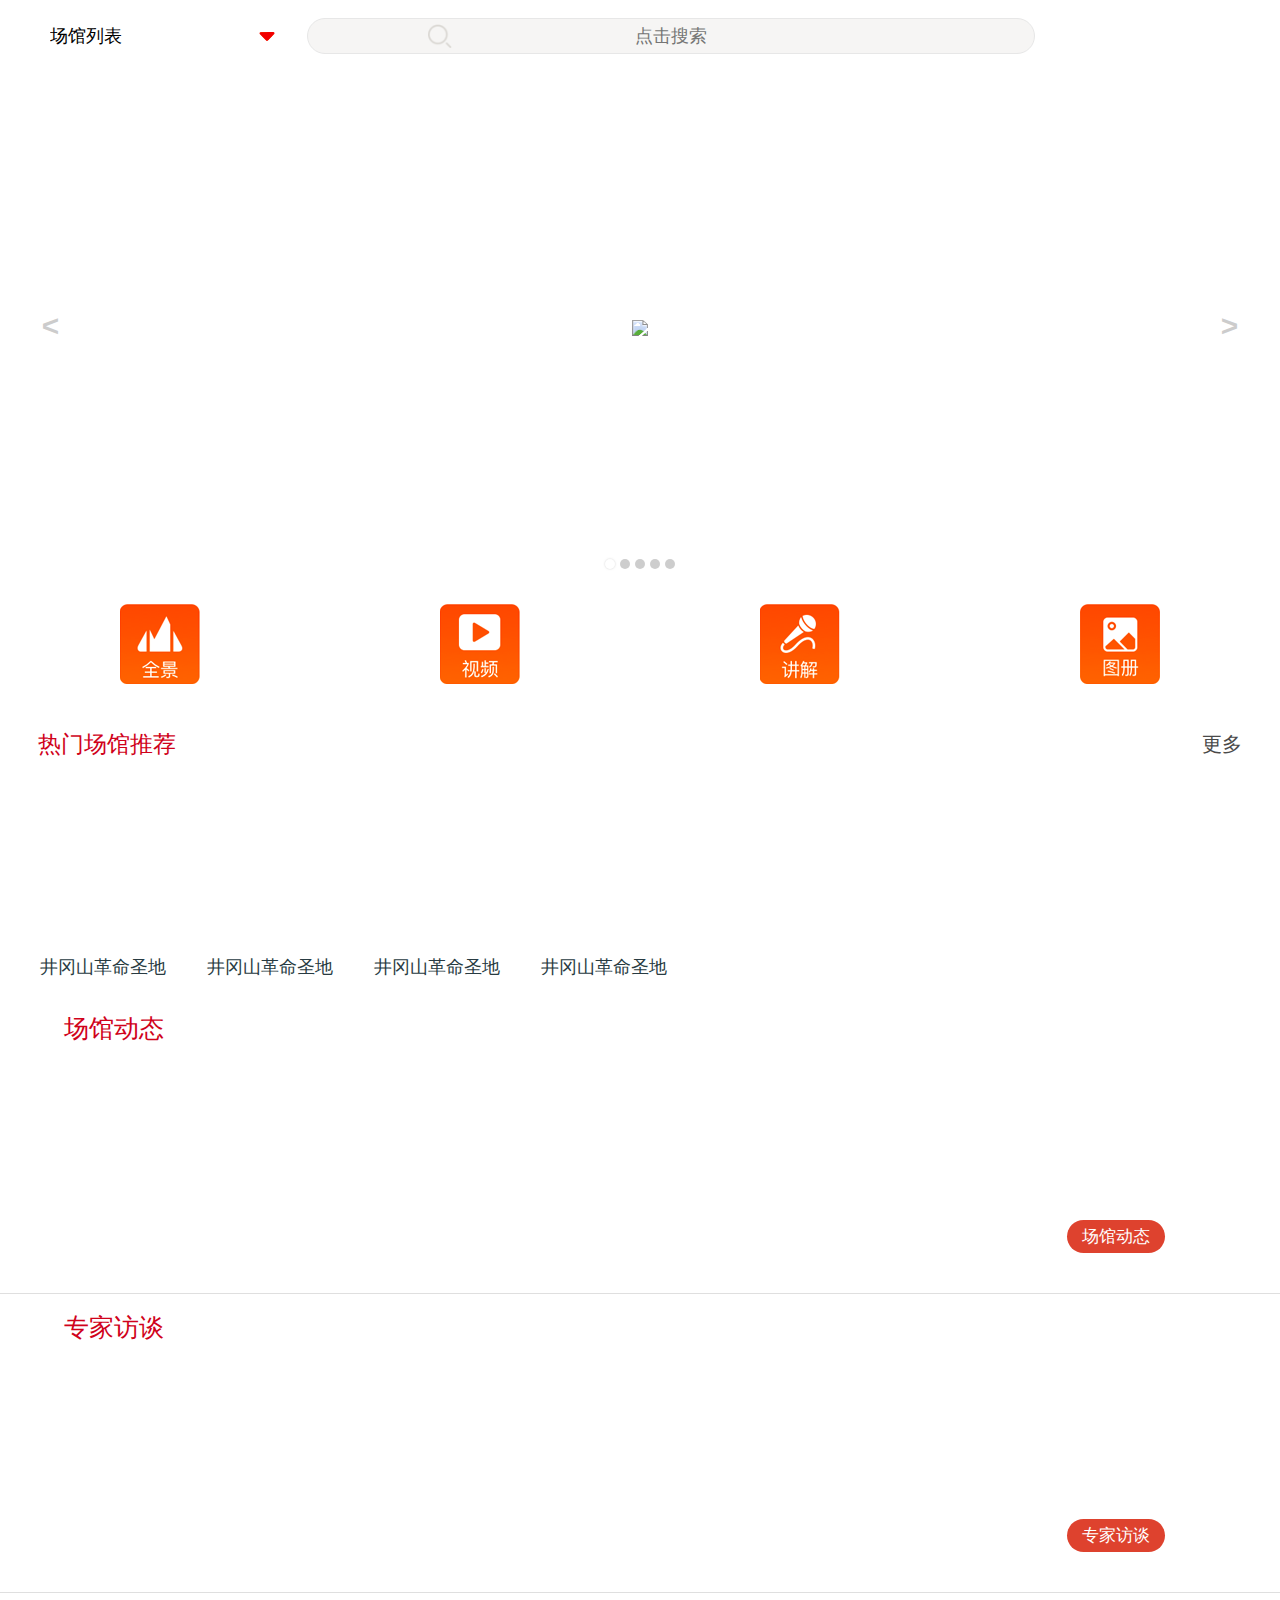
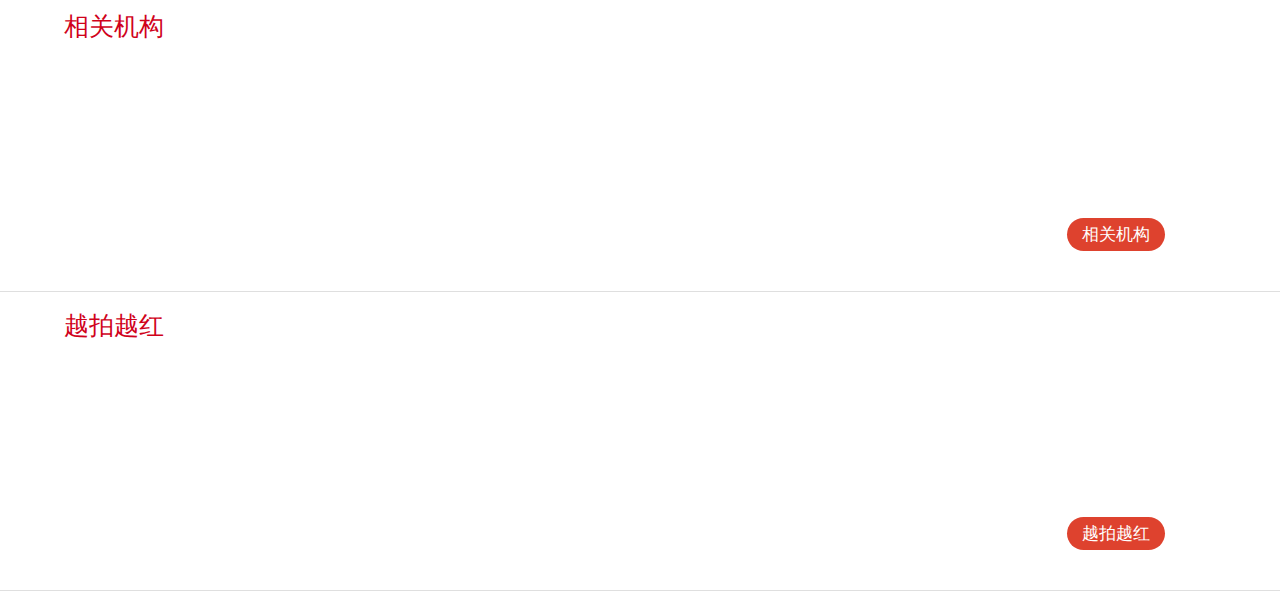
==== view/index.html @ 532a6848 "update" ====
<!doctype html>
<html lang="en">
<head>
	<meta http-equiv="Content-Type" content="text/html; charset=utf-8"/>
	<meta content="IE=Edge,chrome=1" http-equiv="X-UA-Compatible">
	<meta name="viewport" content="user-scalable=no, width=device-width, initial-scale=1.0, maximum-scale=1.0"/>
	<meta content="yes" name="apple-mobile-web-app-capable">
	<meta content="black" name="apple-mobile-web-app-status-bar-style">
	<meta name="format-detection" content="telephone=no"/>
	<link rel="stylesheet" href="../public/swipe/swipeslider.css" />
	<link rel="stylesheet" href="../public/css/common.css" />
	<title>红色汇</title>
	<style>
		.swipslider{margin:0;padding:0;}
	</style>
</head>
<body class="commonBody m6 m2 index">
	<div class="header">
		<select id="vue_sel" class="sle"><option value="">场馆列表</option></select>
		<input id="ser_input" class="sle_input" placeholder="点击搜索" type="text" />
	</div>
	<div class="banner_div"> 
		<figure id="full_feature" class="swipslider">
			<ul class="sw-slides">
			 <li class="sw-slide">
				<img src="http://p61rqs6a4.bkt.clouddn.com/summer_beach.jpg" alt="Summer beach concept">
			  </li>
			  <li class="sw-slide">
				<img src="http://p61rqs6a4.bkt.clouddn.com/lang_yie_ar_kung_fu.jpg" alt="Lang from Yie Ar Kung Fu">
			  </li>       
			  <li class="sw-slide">
				<img src="http://p61rqs6a4.bkt.clouddn.com/tiny_vacation.jpg" alt="Tiny Tina">
			  </li>
			  <li class="sw-slide">
				<img src="http://p61rqs6a4.bkt.clouddn.com/borderlands_tiny_tina.jpg" alt="Tiny Tina from Borderlands 2">
			  </li>
			  <li class="sw-slide">
				<img src="http://p61rqs6a4.bkt.clouddn.com/redhead.jpg" alt="Redhead girl">
			  </li>
			</ul>
		  </figure>
	</div>
	<ul class="for_ul">
		<li><a href="javascript:;" art='5' class="aimg aimg3"></a></li>
		<li><a href="javascript:;" art='4' class="aimg aimg2"></a></li>
		<li><a href="javascript:;" art='3' class="aimg aimg4"></a></li>
		<li><a href="javascript:;" art='1' class="aimg aimg1"></a></li>
	</ul>
	<div class="intr_div">
		<h4 class="intr_t">热门场馆推荐<a href="mobile5.html?p=index" class="inmore">更多</a></h4>
		<div class="intr_over">
		<ul id="intr_list" class="intr_ul">
			<li><i style="background:url('http://p61rqs6a4.bkt.clouddn.com/m3_1.png') no-repeat center center;background-size:cover;"></i><br/><span class="tt">井冈山革命圣地</span></li>
			<li><i style="background:url('http://p61rqs6a4.bkt.clouddn.com/m3_1.png') no-repeat center center;background-size:cover;"></i><br/><span class="tt">井冈山革命圣地</span></li>
			<li><i style="background:url('http://p61rqs6a4.bkt.clouddn.com/m3_1.png') no-repeat center center;background-size:cover;"></i><br/><span class="tt">井冈山革命圣地</span></li>
			<li><i style="background:url('http://p61rqs6a4.bkt.clouddn.com/m3_1.png') no-repeat center center;background-size:cover;"></i><br/><span class="tt">井冈山革命圣地</span></li>
		</ul>
		</div>
	</div>
	<!--  -->
	<div class="m6_head m6_head7">
		<span class="title1">场馆动态</span>
	</div>
	<div class="changguan_list">
		<div class="cg_one">
			<div class="cg_img cg_img7" style="background:url('http://p61rqs6a4.bkt.clouddn.com/m3_1.png') no-repeat center center;background-size:cover;"></div>
			<span class="cgpo_t">场馆动态</span>
		</div>
	</div>
	<!--  -->
	<div class="m6_head m6_head2">
		<span class="title1">专家访谈</span>
	</div>
	<div class="changguan_list">
		<div class="cg_one">
			<div class="cg_img cg_img2" style="background:url('http://p61rqs6a4.bkt.clouddn.com/m3_1.png') no-repeat center center;background-size:cover;"></div>
			<span class="cgpo_t">专家访谈</span>
		</div>
	</div>
	<!--  -->
	<div class="m6_head m6_head8">
		<span class="title1">相关机构</span>
	</div>
	<div class="changguan_list">
		<div class="cg_one">
			<div class="cg_img cg_img8" style="background:url('http://p61rqs6a4.bkt.clouddn.com/m3_1.png') no-repeat center center;background-size:cover;"></div>
			<span class="cgpo_t">相关机构</span>
		</div>
	</div>
	<!--  -->
	<div class="m6_head m6_head1">
		<span class="title1">越拍越红</span>
	</div>
	<div class="changguan_list">
		<div class="cg_one">
			<div class="cg_img cg_img9" style="background:url('http://p61rqs6a4.bkt.clouddn.com/m3_1.png') no-repeat center center;background-size:cover;"></div>
			<span class="cgpo_t">越拍越红</span>
		</div>
	</div>
	<!--  -->
	
	<script type="text/javascript" src="../public/libs/jquery.min.js"></script>
	<script type="text/javascript" src="../public/laydate/laydate.js"></script>
	<script type="text/javascript" src="../public/libs/json.js"></script>
	<script type="text/javascript" src="../public/libs/base.js"></script>
	<script type="text/javascript" src="../public/libs/layer.js"></script>
	<script type="text/javascript" src="../public/libs/utils.js"></script>
	<script type="text/javascript" src="../public/swipe/swipeslider.js"></script>
	<script type="text/javascript" src="../public/js/common2.js"></script>
	
</body>

<script>
$(function(){
	var g = {};
	g.login_token = Utils.offLineStore.get("token",false) || "";
	g.id = Utils.getQueryString("id") || "";
	//if(g.id == ''){g.id = Utils.offLineStore.get("venueaid",false);}
	g.httpTip = new Utils.httpTip({});
	g.totalPage = 1;//存总页数
	g.nowPage = 0;//存当前页 0 是第一页
	g.showPages = 10;//每页显示多少行
	g.p_name = ['','场馆照片','专家访谈','讲解风采','场馆视频','场馆全景','场馆动态','场馆动态列表','相关机构'];
	var usrs = ['','photo/','interview/','guide/','video/','pano/','article_detail/','article/','association/','person/'];

	
	//加载banner图
	$('#full_feature').swipeslider({
		        transitionDuration: 600,
		        autoPlayTimeout: 10000,
		        sliderHeight: '40%'
		      });
/* **************************************** lodding ******************************************** */	
	
	
	loadPage();
	
/* **************************************** setTing ******************************************** */	

	//加载页面
	function loadPage(){
		getVenues();//获取场馆列表
		getHotVenue();//获取热门场馆列表
		//getvenueother(1);//摄影
		getvenueother(2);//访谈
		getvenueother(7);//动态
		getvenueother(8);//机构
		getvenueother(9);//越拍越红
	}

	//搜索框输入
	$('#ser_input').keyup(function(){
		var _val = $(this).val() || '';
		//if(_val == ''){return false;}
		getVenues(_val);
	
	});
	
	
	//获取场馆列表
	function getVenues(ser){
		var ser = ser || '';
		var condi = {};
		condi.search = ser;
		var url = Base.serverUrl + "venue/";
		//g.httpTip.show();
		$.ajax({
			url:url,
			data:condi,
			timeout: 30000, //超时时间设置，单位毫秒
			type:"GET",
			dataType:'json',
			context:this,
			async: false,
			success: function(data){
				if(data){
					var count = data.count || 0;
					if(count > 0){
						var data = data.results || [];
						var html = '<option value="">场馆列表</option>';
						for(var i=0,len=data.length;i<len;i++){
							var d = data[i] || '';
							var id = d.id || '';
							var name = d.name || '';
							var image_url = d.image_url || '../public/img/no.jpg';
							html+='<option value="'+id+'">'+name+'</option>';
						}
						$('#vue_sel').html(html);
					}		
				}
				else{
					var msg = data.message || "获取失败";
					Utils.alert(msg);
				}
				//g.httpTip.hide();
			},
			error:function(data,status){
				//g.httpTip.hide();
				if(status=='timeout'){
		　　　　　  Utils.alert("超时");
		　　　　}
			}
		});
	}
	//选择场馆
	$('#vue_sel').change(function(){
		var _val =  $(this).find("option:selected").val();
		if(_val == ''){return false;}
		gourl(_val);
	});
	
	//跳转到场馆列表页
	window.gourl = function(id){
		var id = id || '';
		if(id == ''){Utils.alert('场馆不存在！');return false;}
		Utils.offLineStore.set("venueaid",id,false);//存储当前场馆
		location.href="mobile2.html?id="+id;
	}
	
	
	//获取热门场馆列表
	function getHotVenue(){
		var condi = {};
		var url = Base.serverUrl + "venue_popular/";
		//g.httpTip.show();
		$.ajax({
			url:url,
			data:condi,
			timeout: 30000, //超时时间设置，单位毫秒
			type:"GET",
			dataType:'json',
			context:this,
			async: false,
			success: function(data){
				if(data){
					var count = data.count || 0;
					if(count > 0){
						var data = data.results || [];
						var html = '';
						for(var i=0,len=data.length;i<len;i++){
							var d = data[i] || '';
							var id = d.id || '';
							var name = d.name || '';
							var image_url = d.image_url || '../public/img/no.jpg';
							html+='<li onclick="gourl(\''+id+'\')"><i style="background:url('+image_url+') no-repeat center center;background-size:cover;"></i><br/><span class="tt">'+name+'</span></li>';
						}
						var _w = count*$('#intr_list li').width()+180;
						$('#intr_list').html(html).css('width',_w);

					}else{
						$('.intr_div').hide();
					}		
				}
				else{
					var msg = data.message || "获取失败";
					Utils.alert(msg);
				}
				//g.httpTip.hide();
			},
			error:function(data,status){
				//g.httpTip.hide();
				if(status=='timeout'){
		　　　　　  Utils.alert("超时");
		　　　　}
			}
		});
	}
	
	
	//获取场馆其他部分列表
	
	
	//获取列表 1场馆照片、2专家访谈、3讲解风采、4场馆全景、9越拍越红
	
	function getvenueother(n){
		var n = n || 1;
		var ur = usrs[n] || '';		
		var condi = {};
		//condi.org_id = g.id;
		var url = Base.serverUrl +ur;
		console.log("url"+n+" :="+url);
		//g.httpTip.show();
		$.ajax({
			url:url,
			data:condi,
			timeout: 30000, //超时时间设置，单位毫秒
			type:"GET",
			dataType:'json',
			context:this,
			async: false,
			success: function(data){
				if(data){
					var count = data.count || 0;
					if(count > 0){
						var data = data.results || [];
						var html = '';
						var img = '../public/img/no.jpg';
						for(var i=0,len=data.length;i<len;i++){
							var d = data[i] || '';
							var id = d.id || '';
							var image_url = d.image_url || '../public/img/no.jpg';
							var image_min_url = d.image_min_url || '../public/img/no.jpg';
							if(i==0){img = image_url}//获取第一张照片
							if(n==1 && i==0){img = image_min_url}//获取第一张照片
						}
						$('.cg_img'+n).css({'background':'url('+img+') no-repeat center center','background-size':'cover'}).on('click',function(){
							Utils.offLineStore.set("venueaid",'index',false);//存储当前场馆
							Utils.offLineStore.set("venuep",n,false);//存储第几个
							location.href="mobile3.html?id="+'index'+'&p='+n;//id传空 说明主页过去的
						});
					}else{
						$('.m6_head'+n).hide();
						$('.cg_img'+n).parents('.changguan_list').hide();
					}		
				}	
				else{
					var msg = data.message || "获取失败";
					//Utils.alert(msg);
				}
				//g.httpTip.hide();
			},
			error:function(data,status){
				//g.httpTip.hide();
				if(status=='timeout'){
		　　　　　  Utils.alert("超时");
		　　　　}
			}
		});
	}
	//首页上面几个图标点击调转
	$('.aimg').on('click',function(){
		var p = $(this).attr('art') || '';
		if(p == ''){return false;}
		Utils.offLineStore.set("venueaid",'index',false);//存储当前场馆
		Utils.offLineStore.set("venuep",p,false);//存储第几个
		location.href="mobile3.html?id="+'index'+'&p='+p;//id传空 说明主页过去的
		
	});
	


});

</script>
</html>
---- public/swipe/swipeslider.css ----
.swipslider {
  position: relative;
  overflow: hidden;
  display: block;
  padding-top: 60%;
  -webkit-user-select: none;
     -moz-user-select: none;
      -ms-user-select: none;
          user-select: none; }
  .swipslider .sw-slides {
    display: block;
    padding: 0;
    list-style: none;
    width: 100%;
    height: 100%;
    white-space: nowrap;
    font-size: 0;
    -webkit-transform: translateX(0);
            transform: translateX(0);
    position: absolute;
    bottom: 0; }
  .swipslider .sw-slide {
    width: 100%;
    height: 100%;
    margin: auto;
    display: inline-block;
    position: relative; }
    .swipslider .sw-slide > img {
      position: absolute;
      top: 50%;
      left: 50%;
      -webkit-transform: translate(-50%, -50%);
              transform: translate(-50%, -50%);
      max-height: 100%;
      max-width: 100%;
      margin-left: auto;
      margin-right: auto;
      -webkit-user-select: none;
         -moz-user-select: none;
          -ms-user-select: none;
              user-select: none; }
    .swipslider .sw-slide .sw-content {
      width: 100%;
      height: 100%;
      margin-left: 0;
      margin-right: 0;
      font-size: 14px; }

.sw-next-prev {
  font-family: "Courier New", Courier, monospace;
  height: 50px;
  width: 50px;
  text-align: center;
  vertical-align: middle;
  position: absolute;
  line-height: 50px;
  font-size: 30px;
  font-weight: bolder;
  color: rgba(160, 160, 160, 0.53);
  top: 50%;
  -webkit-transform: translateY(-50%);
          transform: translateY(-50%);
  background-color: rgba(255, 255, 255, 0);
  border-radius: 50%;
  text-decoration: none;
  transition: all .2s ease-out;
  cursor: pointer;
  -webkit-user-select: none;
     -moz-user-select: none;
      -ms-user-select: none;
          user-select: none; }
  .sw-next-prev:hover {
    background-color: rgba(255, 255, 255, 0.74); }
  .sw-next-prev:active {
    background-color: rgba(255, 255, 255, 0.5); }

.sw-prev {
  left: 2%; }
  .sw-prev::after {
    content: '<'; }

.sw-next {
  right: 2%; }
  .sw-next::after {
    content: '>'; }

.sw-bullet {
  position: absolute;
  bottom: 2%;
  list-style: none;
  display: block;
  width: 100%;
  text-align: center;
  padding: 0;
  margin: 0; }
  .sw-bullet li {
    width: 10px;
    height: 10px;
    background-color: rgba(160, 160, 160, 0.53);
    border-radius: 50%;
    display: inline-block;
    cursor: pointer;
    transition: all .2s ease-out; }
    .sw-bullet li:hover {
      background-color: rgba(255, 255, 255, 0.74); }
    .sw-bullet li.active {
      background-color: rgba(255, 255, 255, 0.5);
      box-shadow: 0 0 2px rgba(160, 160, 160, 0.53); }
    .sw-bullet li:not(:last-child) {
      margin-right: 5px; }
---- public/css/common.css ----
/**
 * Created by lixianqi on 2017/5/3.
 */

/* ���� */
body, div, dl, dt, dd, ul, ol, li, h1, h2, h3, h4, h5, h6, pre, code, form, fieldset, legend, p, blockquote, th, td, img {
    border: 0 none;
    margin: 0;
    outline: medium none;
    padding: 0;
}
.clearfix::after, .central::after, .widget ul::after, .paging::after, .pagenav::after, .base-tit::after {
    clear: both;
    content: ".";
    display: block;
    height: 0;
    visibility: hidden;
}
ul,li,h4,h3,h5,h6,dd,dl,dt,i,a,i{border: 0 none;
    margin: 0;
    outline: medium none;
	font-style:normal;
	list-style: outside none none;
    padding: 0;
	font-weight:500;
}
a,a:hover,a:active{cursor:pointer;text-decoration:none;outline:none;}
button{cursor:pointer;}
a:hover {
    text-decoration: none;
	
}
select,input,input:focus,input:active{outline:none;}
html,body{height:100%;margin:0;padding:0;font-size:17px;font-family:MicrosoftYaHei;}

body{position:relative;}

.commonBody{}
.commonBody .showmore_div{padding:15px 0;text-align:center;}
.commonBody .showmore_div .showm_a{color:#4A4A4A;font-size:22px;}


/* mobile6 */
.m6{}
.m6 .m6_head{padding:30px 0 30px 5%;position:relative;}
.m6 .m6_head .title1{color:#D0021B;font-size:25px;}
.m6 .m6_head .title2{color:#4A4A4A;padding-left:10px;font-size:13px;}
.m6 .m6_head .bacc{display:inline-block;width:30px;height:20px;position:absolute;right:5%;top:36px;background:url('../img/m6_1.png') no-repeat center center;background-size:contain;}
.m6 .changguan_list{}
.m6 .cg_one{margin-bottom:30px;position:relative;}
.m6 .cg_one .cg_img{height:200px;}
.m6 .cg_one .cg_text{text-align:center;margin:10px 0 0;color:#000000;}

/* mobile5 */
.m5{}
.m5 .m5_head{position:relative;height:80px;border-bottom:1px solid #fbfbfa;}
.m5 .m5_head .m5h_tt{position:absolute;left:3%;top:15px;font-size:15px;color:#9a9691;display:inline-block;}
.m5 .m5_head .m5h_p{position:absolute;left:3%;top:45px;font-size:17px;color:#000000;display:inline-block;}
.m5 .m5_head .refresh_a{position:absolute;right:3%;top:44px;font-size:17px;color:#55c8ff;display:inline-block;}
.m5 .m5_podiv{border-top:1px solid #f4f3f1;overflow:hidden;}

.m5 .m5_podiv .m5p_left_list{background-color:#f3f5f8;display:inline-block;float:left;width:30%;}
.m5 .m5_podiv .m5p_left_list .m5pli{padding:11px 0;}
.m5 .m5_podiv .m5p_left_list .m5pli a{color:#7d7a75;border-left:7px solid #f3f5f8;padding-left:21px;height:41px;line-height:41px;display:inline-block;}
.m5 .m5_podiv .m5p_left_list .m5pli.active{background-color:#ffffff;}
.m5 .m5_podiv .m5p_left_list .m5pli.active a{color:#000000;border-left:7px solid #f63211;}

.m5 .m5_podiv .m5p_right_list{display:inline-block;float:left;width:69%;}
.m5 .m5_podiv .m5p_right_list .m5pli{padding:11px 0;}
.m5 .m5_podiv .m5p_right_list .m5pli a{color:#7d7a75;border-left:7px solid #ffffff;padding-left:21px;height:41px;line-height:41px;display:inline-block;}

/* mobile4 */
.m4{}
.m4 .cg_one{margin-bottom:20px;}


/* mobile3 */
.m3{}
.m3 .cg_one{margin-bottom:20px;}
.m3 .m6_head .sle_input{width:50%;margin-left:2%;font-size:18px;text-align:center;height:32px;line-height:32px;border-radius:32px;border:1px solid #E7E7E7;background:url('../img/index_img1.png') no-repeat 17% center;background-size:auto 70%;background-color:#f6f5f4;}


/* mobile2 */
.m2{}
.m2 .m2_head{height:322px;position:relative;}
.m2 .m2_head .title1{position:absolute;left:3%;bottom:40px;color:#ffffff;font-size:25px;font-family:PingFangSC-Regular;}
.m2 .m2_jie{position:relative;background-color:#ffffff;padding-top:21px;margin-top:-30px;margin-bottom:30px;border-top-left-radius:32px;border-top-right-radius:32px;}
.m2 .m2_jie .m2j_t{margin-bottom:21px;text-align:center;color:#4A4A4A;font-size:22px;}
.m2 .m2_jie .m2j_t i{display:inline-block;vertical-align:middle;width:32px;height:32px;margin-right:12px;background:url('../img/m2_2.png') no-repeat center center;background-size:contain;}
.m2 .m2_jie .m2j_text{transition:all .25s ease-in-out;height:131px;overflow:hidden;margin:0 3%;font-size:18px;line-height:26px;color:#9B9B9B;}
.m2 .m2_jie .m2j_text.down{height:auto;}
.up_show_div{text-align:center;display:none;}
.up_show_div .ups_a{display:inline-block;width:21px;height:12px;background:url('../img/m2_3.png') no-repeat center center;background-size:contain;}
.up_show_div.active .ups_a{display:inline-block;width:21px;height:12px;background:url('../img/m2_30.png') no-repeat center center;background-size:contain;}

.cgpo_t{position:absolute;color:#ffffff;background-color:#DE422E;right:9%;bottom:22px;padding:5px 15px;border-radius:30px;}
.m2 .changguan_list{margin:0px 0 17px;padding-bottom:18px;border-bottom:1px solid #dfdfdf;}
.m2 .cg_one .cg_img{margin:0 3%;border-radius:12px;}
.m2 .checkall{text-align:center;height:60px;line-height:60px;color:#ffffff;background-color:#b71900;font-size:18px;}
.m2 .checkall i{margin-right:5%;vertical-align:middle;display:inline-block;width:33px;height:33px;background:url('../img/m2_4.png') no-repeat center center;background-size:contain;}

/* mobile1 */
.m1{height:100%;background:#000000;}
.m1 .m1_bg_div{position:relative;height:100%;}
.m1 .m1t_bg{background-color:#000000;opacity:0.3;position:absolute;top:12%;left:0;right:0;width:100%;height:128px;}
.m1 .m1_t{position:absolute;top:12%;left:0;right:0;width:100%;height:128px;}
.m1 .m1_t i{float:left;margin:20px 3% 0 5%;display:inline-block;width:10%;max-width:50px;height:87px;vertical-align:middle;}
.m1 .m1_t .m1t_t{float:left;display:inline-block;width:75%;margin-top:20px;font-size:30px;line-height:45px;color:#ffffff;font-family:PingFangSC-Regular;}
.m1 .online_a1{color:#ffffff;background-color:#f60000;font-size:28px;text-align:center;height:58px;line-height:58px;display:inline-block;width:60%;max-width:320px;bottom:15%;border-radius:16px;left:0;right:0;margin:0 auto;position:absolute;}
.m1 .online_a2{color:#ffffff;font-size:17px;text-align:center;height:60px;line-height:60px;display:inline-block;bottom:6%;left:0;right:0;margin:0 auto;position:absolute;}

/* index */
.index{background:#ffffff;}
.index.m6 .cg_one{margin-bottom:0;}
.index.m6 .m6_head{padding-top:0;}
.index .header{padding:16px 3%;}
.index .header .sle{padding-left:1%;font-size:18px;height:40px;width:20%;min-width:100px;line-height:40px;border:none;appearance:none;
-moz-appearance:none;
-webkit-appearance:none;
background:url('../img/m2_3.png') no-repeat 98% center;background-size:auto 22%;}
.index .header .sle_input{width:60%;margin-left:2%;font-size:18px;text-align:center;height:32px;line-height:32px;border-radius:32px;border:1px solid #E7E7E7;background:url('../img/index_img1.png') no-repeat 17% center;background-size:auto 70%;background-color:#f6f5f4;}
.index .banner_div{}
.index .for_ul{overflow:hidden;margin:20px auto 40px;}
.index .for_ul li{float:left;display:inline-block;width:25%;text-align:center;}
.index .for_ul li .aimg{display:inline-block;width:60%;min-width:60px;height:80px;}
.index .for_ul li .aimg.aimg1{background:url('../img/id_img1.png') no-repeat center center;background-size:contain;}
.index .for_ul li .aimg.aimg2{background:url('../img/id_img2.png') no-repeat center center;background-size:contain;}
.index .for_ul li .aimg.aimg3{background:url('../img/id_img3.png') no-repeat center center;background-size:contain;}
.index .for_ul li .aimg.aimg4{background:url('../img/id_img4.png') no-repeat center center;background-size:contain;}
.index .intr_div{margin-bottom:20px;}
.index .intr_over{white-space:nowrap;height:232px;overflow:hidden;overflow-x:auto;}
.index .intr_t{color:#D0021B;font-size:23px;padding-left:3%;position:relative;}
.index .intr_t .inmore{color:#4A4A4A;font-size:20px;position:absolute;right:3%;top:2px;}
.index .intr_ul{height:210px;margin:20px auto 20px;padding:0 1.5%;}
.index .intr_ul li{float:left;height:210px;display:inline-block;width:35%;max-width:130px;margin:0 1.5%;}
.index .intr_ul li i{display:inline-block;width:100%;height:170px;border-radius:12px;}
.index .intr_ul li .tt{color:#283B42;text-overflow:ellipsis;font-size:18px;display:inline-block;width:100%;overflow:hidden;text-align:center;}
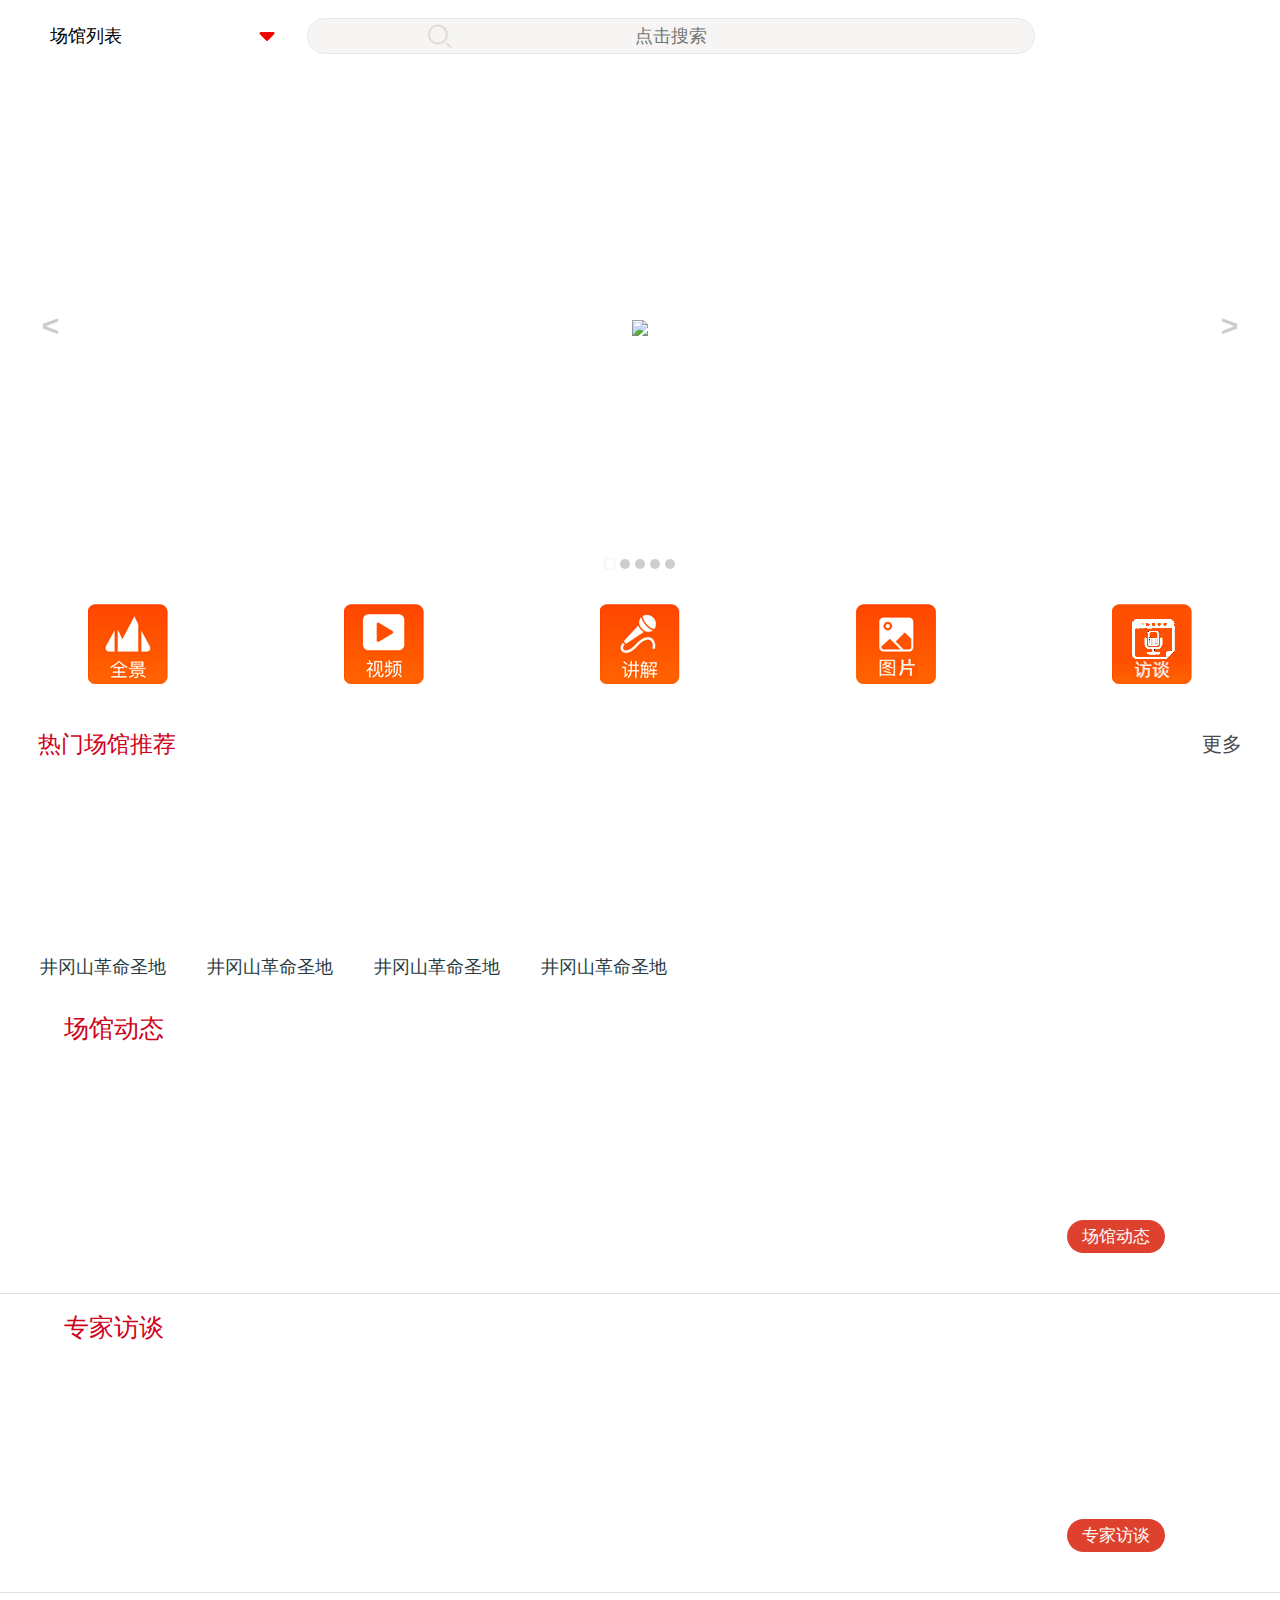
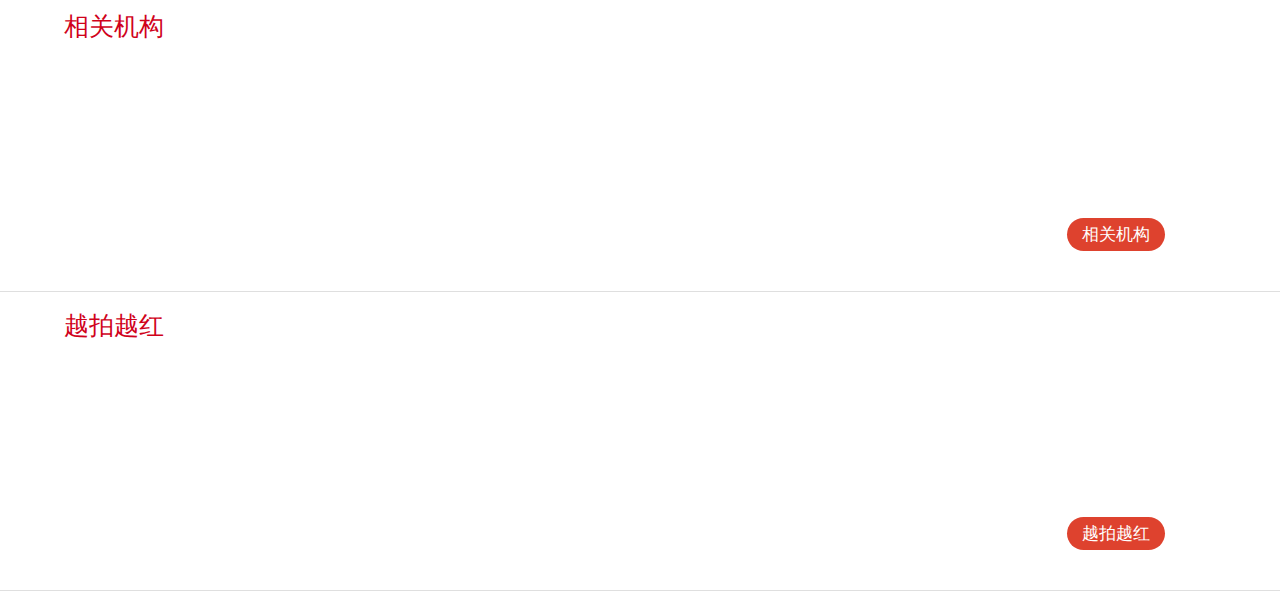
==== commit 6b3fe005: "update some error" ====
--- a/view/index.html
+++ b/view/index.html
@@ -45,6 +45,7 @@
 		<li><a href="javascript:;" art='4' class="aimg aimg2"></a></li>
 		<li><a href="javascript:;" art='3' class="aimg aimg4"></a></li>
 		<li><a href="javascript:;" art='1' class="aimg aimg1"></a></li>
+		<li><a href="javascript:;" art='2' class="aimg aimg5"></a></li>
 	</ul>
 	<div class="intr_div">
 		<h4 class="intr_t">热门场馆推荐<a href="mobile5.html?p=index" class="inmore">更多</a></h4>
--- a/public/css/common.css
+++ b/public/css/common.css
@@ -121,12 +121,13 @@
 .index .header .sle_input{width:60%;margin-left:2%;font-size:18px;text-align:center;height:32px;line-height:32px;border-radius:32px;border:1px solid #E7E7E7;background:url('../img/index_img1.png') no-repeat 17% center;background-size:auto 70%;background-color:#f6f5f4;}
 .index .banner_div{}
 .index .for_ul{overflow:hidden;margin:20px auto 40px;}
-.index .for_ul li{float:left;display:inline-block;width:25%;text-align:center;}
+.index .for_ul li{float:left;display:inline-block;width:20%;text-align:center;}
 .index .for_ul li .aimg{display:inline-block;width:60%;min-width:60px;height:80px;}
 .index .for_ul li .aimg.aimg1{background:url('../img/id_img1.png') no-repeat center center;background-size:contain;}
 .index .for_ul li .aimg.aimg2{background:url('../img/id_img2.png') no-repeat center center;background-size:contain;}
 .index .for_ul li .aimg.aimg3{background:url('../img/id_img3.png') no-repeat center center;background-size:contain;}
 .index .for_ul li .aimg.aimg4{background:url('../img/id_img4.png') no-repeat center center;background-size:contain;}
+.index .for_ul li .aimg.aimg5{background:url('../img/id_img5.png') no-repeat center center;background-size:contain;}
 .index .intr_div{margin-bottom:20px;}
 .index .intr_over{white-space:nowrap;height:232px;overflow:hidden;overflow-x:auto;}
 .index .intr_t{color:#D0021B;font-size:23px;padding-left:3%;position:relative;}
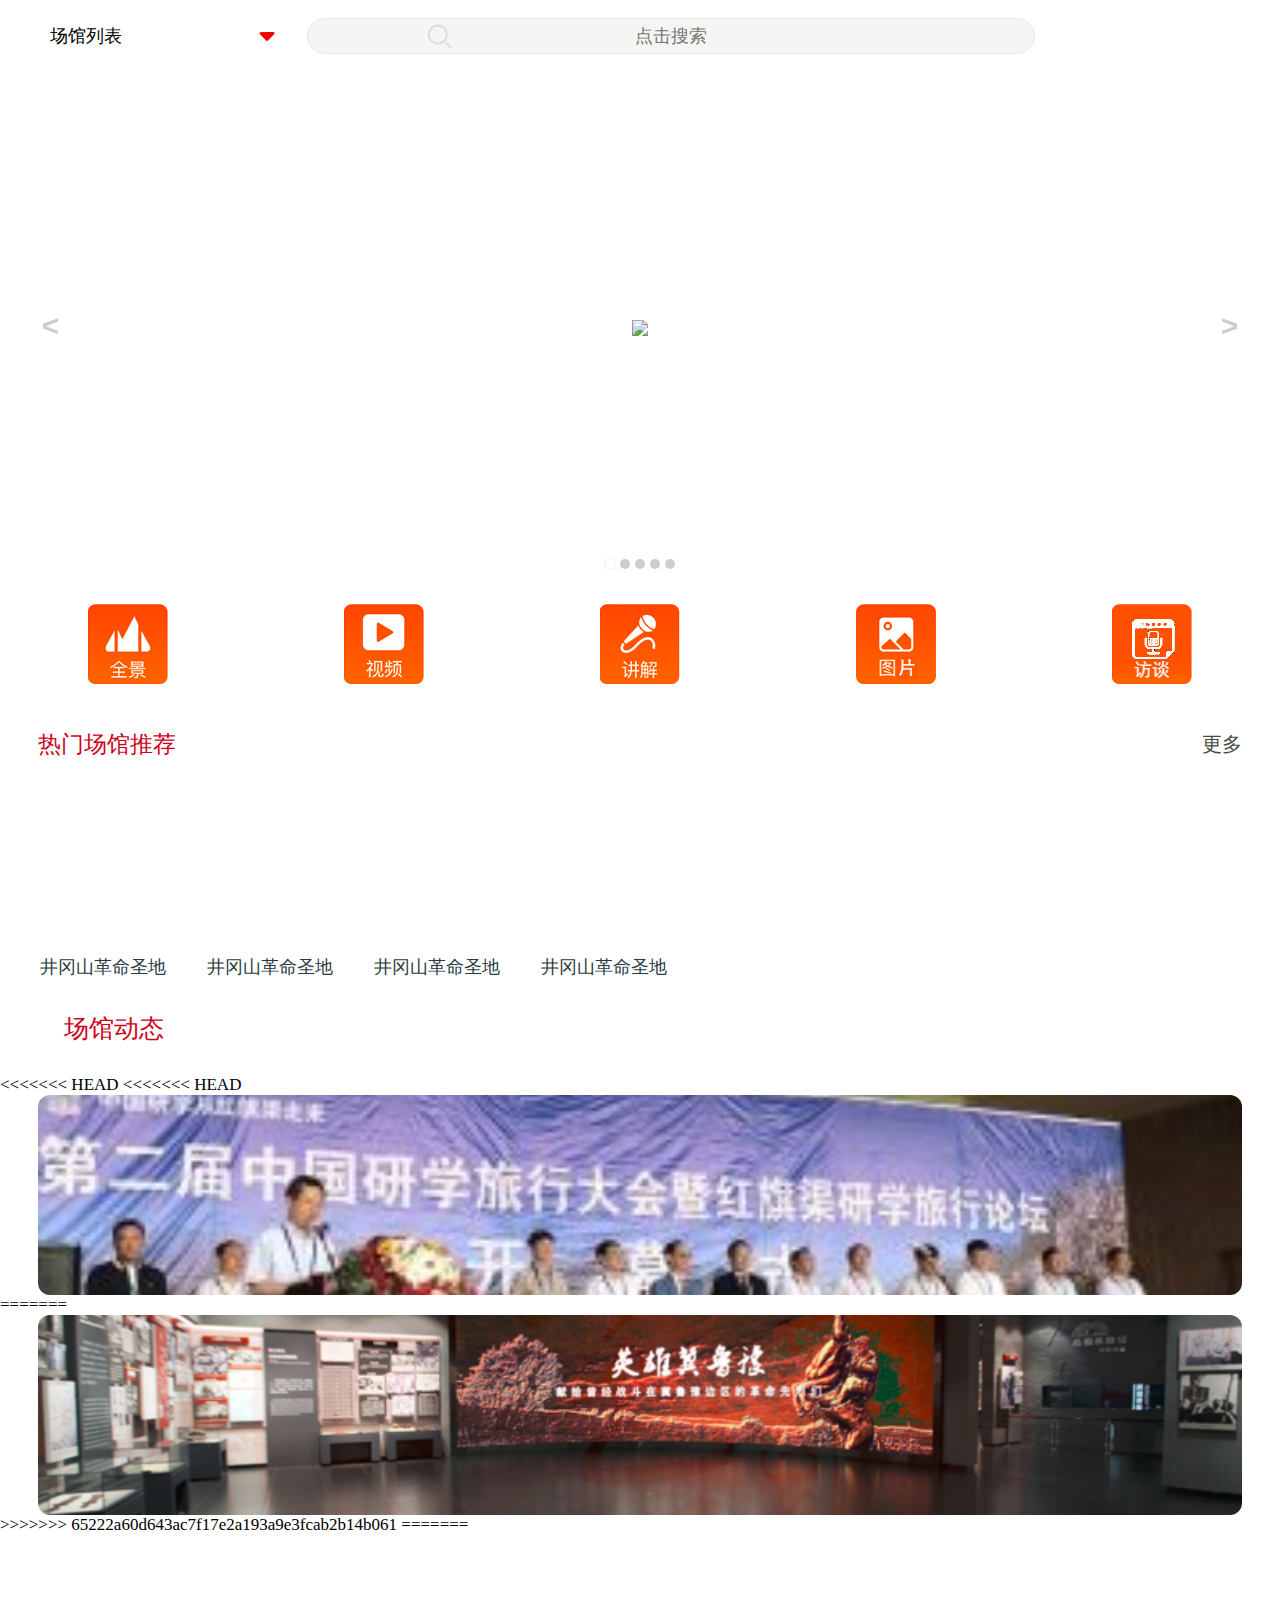
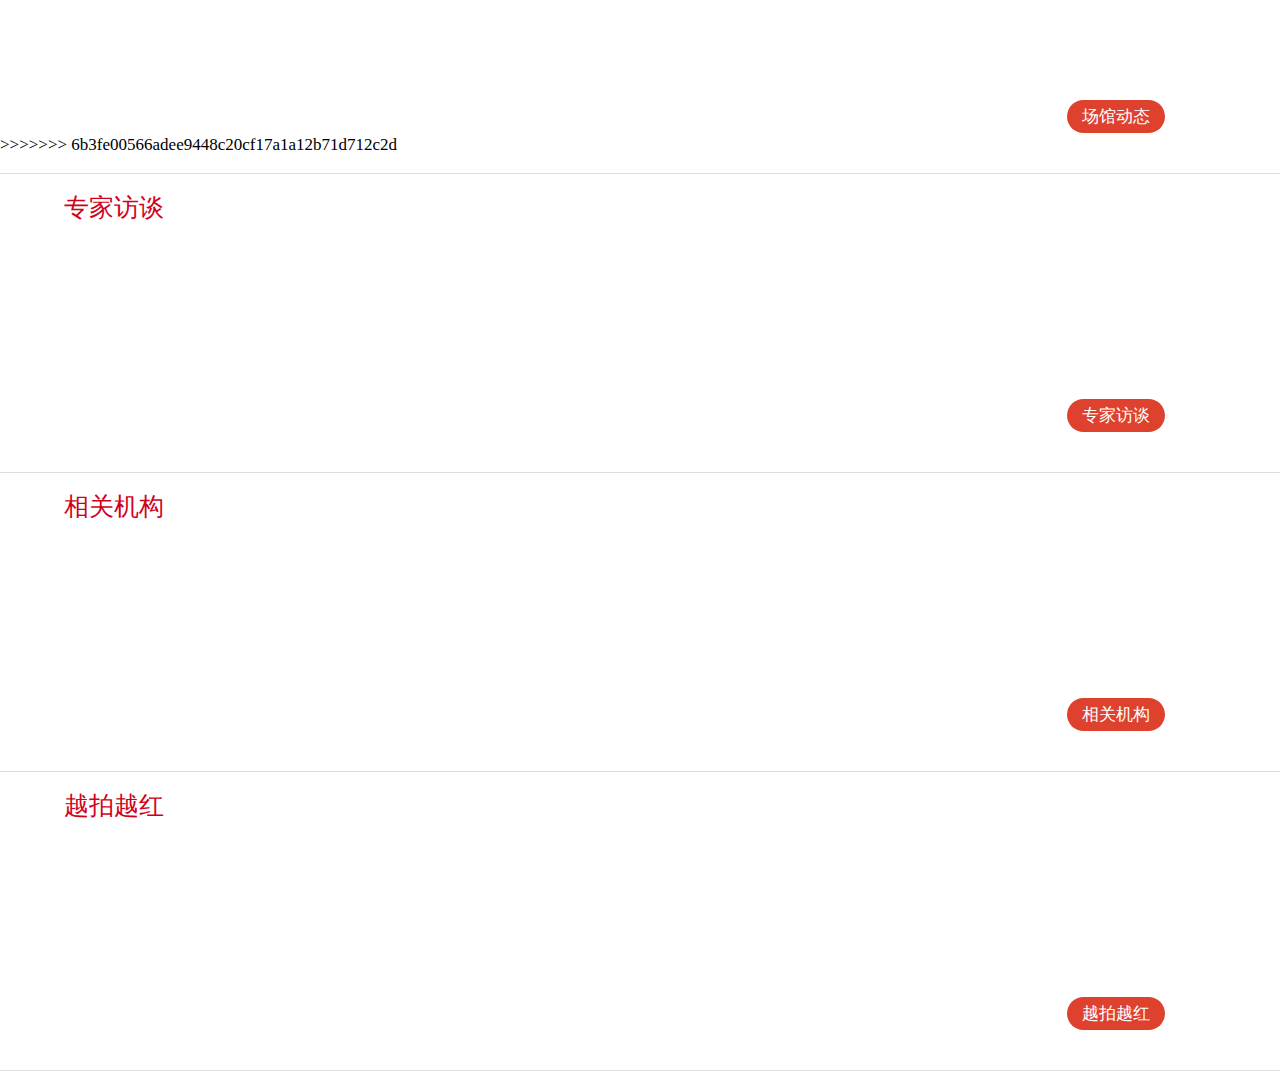
==== commit 228e1ae7: "config" ====
--- a/view/index.html
+++ b/view/index.html
@@ -64,7 +64,15 @@
 	</div>
 	<div class="changguan_list">
 		<div class="cg_one">
+<<<<<<< HEAD
+<<<<<<< HEAD
+			<div class="cg_img cg_img5" style="background:url('../png/article.jpg') no-repeat center center;background-size:cover;"></div>
+=======
+			<div class="cg_img cg_img7" style="background:url('../public/img/m3_1.png') no-repeat center center;background-size:cover;"></div>
+>>>>>>> 65222a60d643ac7f17e2a193a9e3fcab2b14b061
+=======
 			<div class="cg_img cg_img7" style="background:url('http://p61rqs6a4.bkt.clouddn.com/m3_1.png') no-repeat center center;background-size:cover;"></div>
+>>>>>>> 6b3fe00566adee9448c20cf17a1a12b71d712c2d
 			<span class="cgpo_t">场馆动态</span>
 		</div>
 	</div>
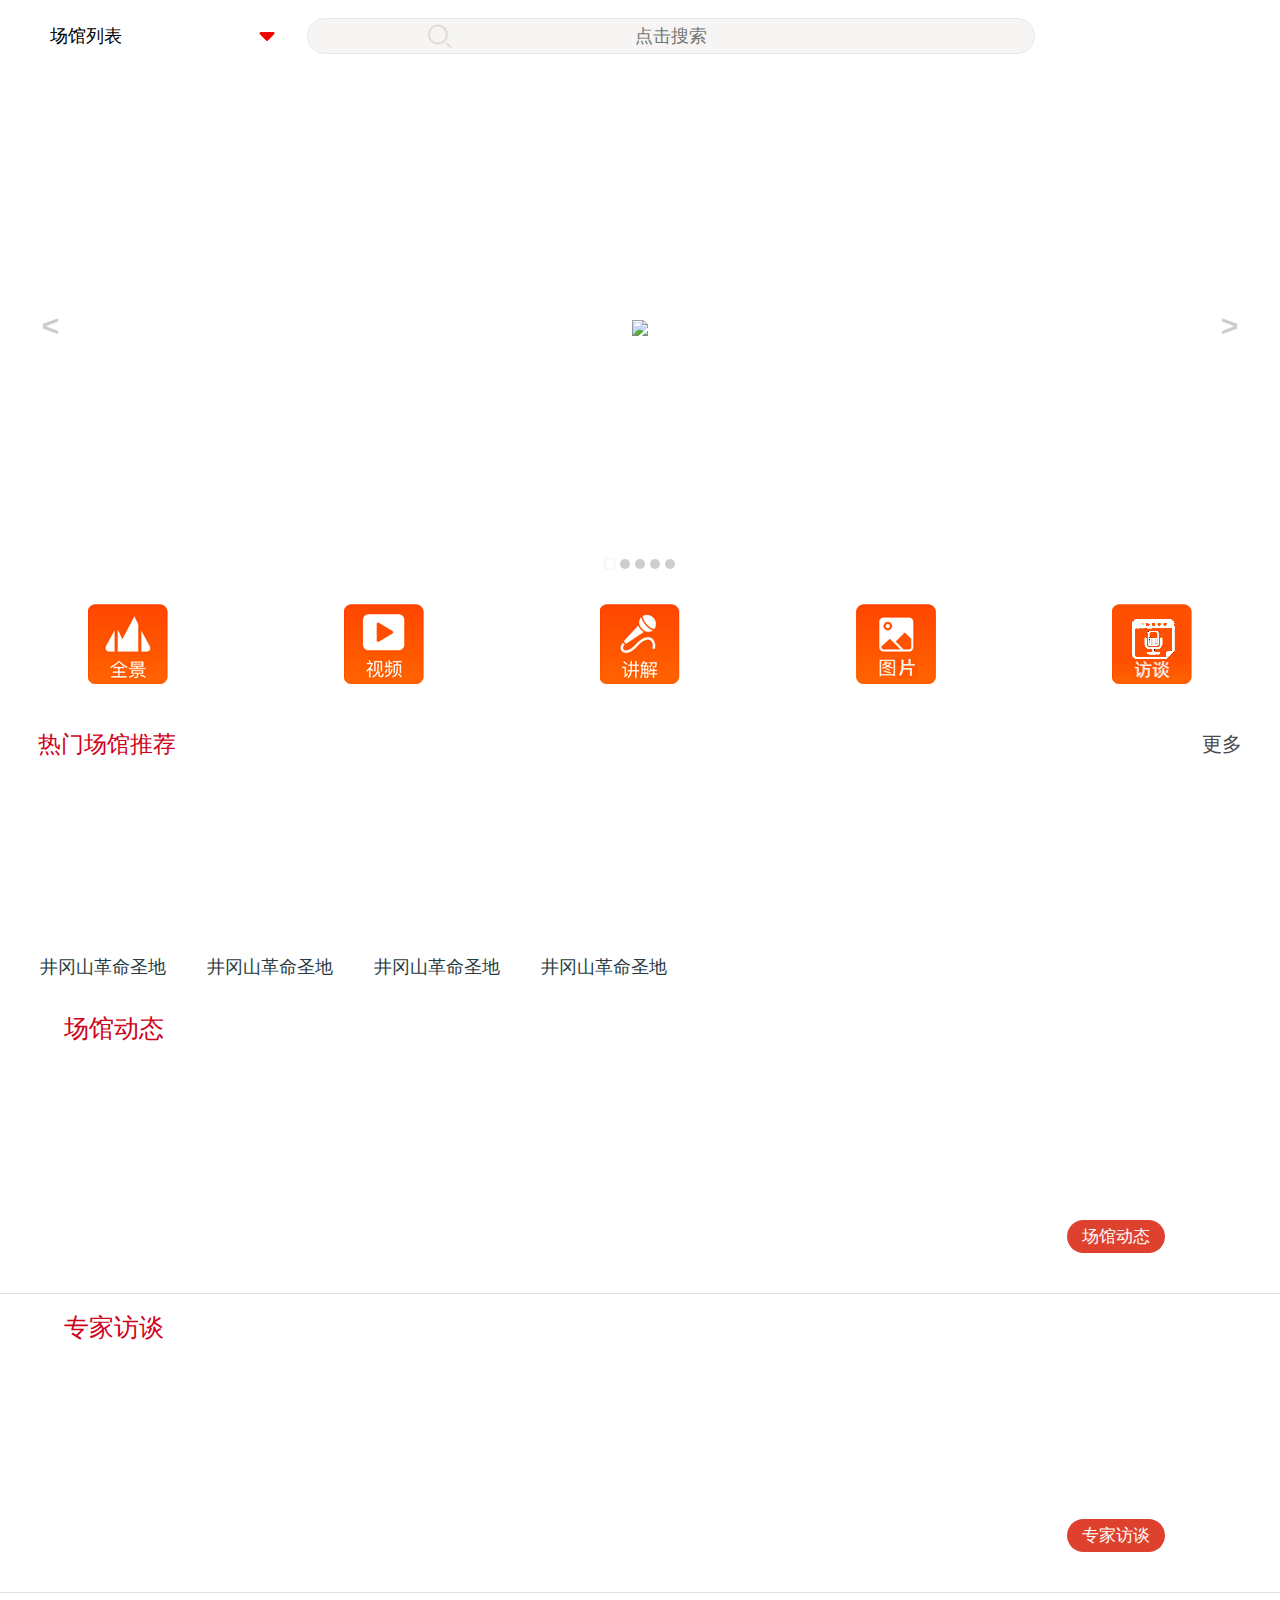
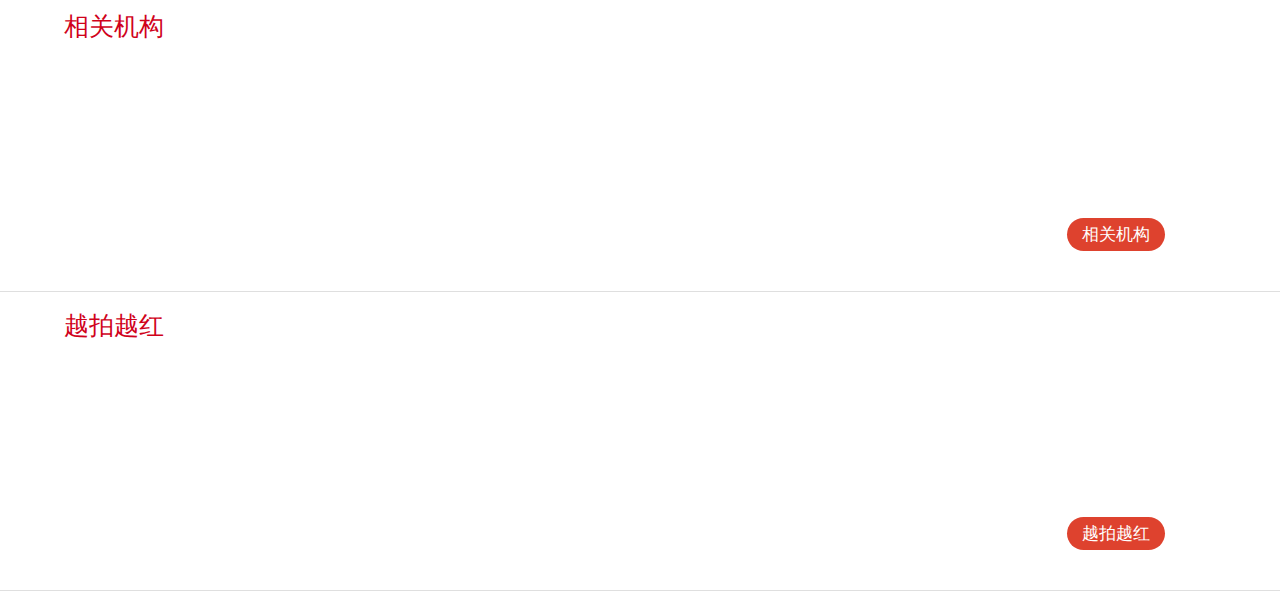
==== commit 32d79333: "id =0" ====
--- a/view/index.html
+++ b/view/index.html
@@ -64,15 +64,7 @@
 	</div>
 	<div class="changguan_list">
 		<div class="cg_one">
-<<<<<<< HEAD
-<<<<<<< HEAD
-			<div class="cg_img cg_img5" style="background:url('../png/article.jpg') no-repeat center center;background-size:cover;"></div>
-=======
-			<div class="cg_img cg_img7" style="background:url('../public/img/m3_1.png') no-repeat center center;background-size:cover;"></div>
->>>>>>> 65222a60d643ac7f17e2a193a9e3fcab2b14b061
-=======
 			<div class="cg_img cg_img7" style="background:url('http://p61rqs6a4.bkt.clouddn.com/m3_1.png') no-repeat center center;background-size:cover;"></div>
->>>>>>> 6b3fe00566adee9448c20cf17a1a12b71d712c2d
 			<span class="cgpo_t">场馆动态</span>
 		</div>
 	</div>
--- a/public/css/common.css
+++ b/public/css/common.css
@@ -45,6 +45,7 @@
 .m6 .m6_head{padding:30px 0 30px 5%;position:relative;}
 .m6 .m6_head .title1{color:#D0021B;font-size:25px;}
 .m6 .m6_head .title2{color:#4A4A4A;padding-left:10px;font-size:13px;}
+.m6 .m6_head .title3{padding:0 0 0 10%;position:relative;color:#D0021B;padding-left:10px;font-size:20px;}
 .m6 .m6_head .bacc{display:inline-block;width:30px;height:20px;position:absolute;right:5%;top:36px;background:url('../img/m6_1.png') no-repeat center center;background-size:contain;}
 .m6 .changguan_list{}
 .m6 .cg_one{margin-bottom:30px;position:relative;}
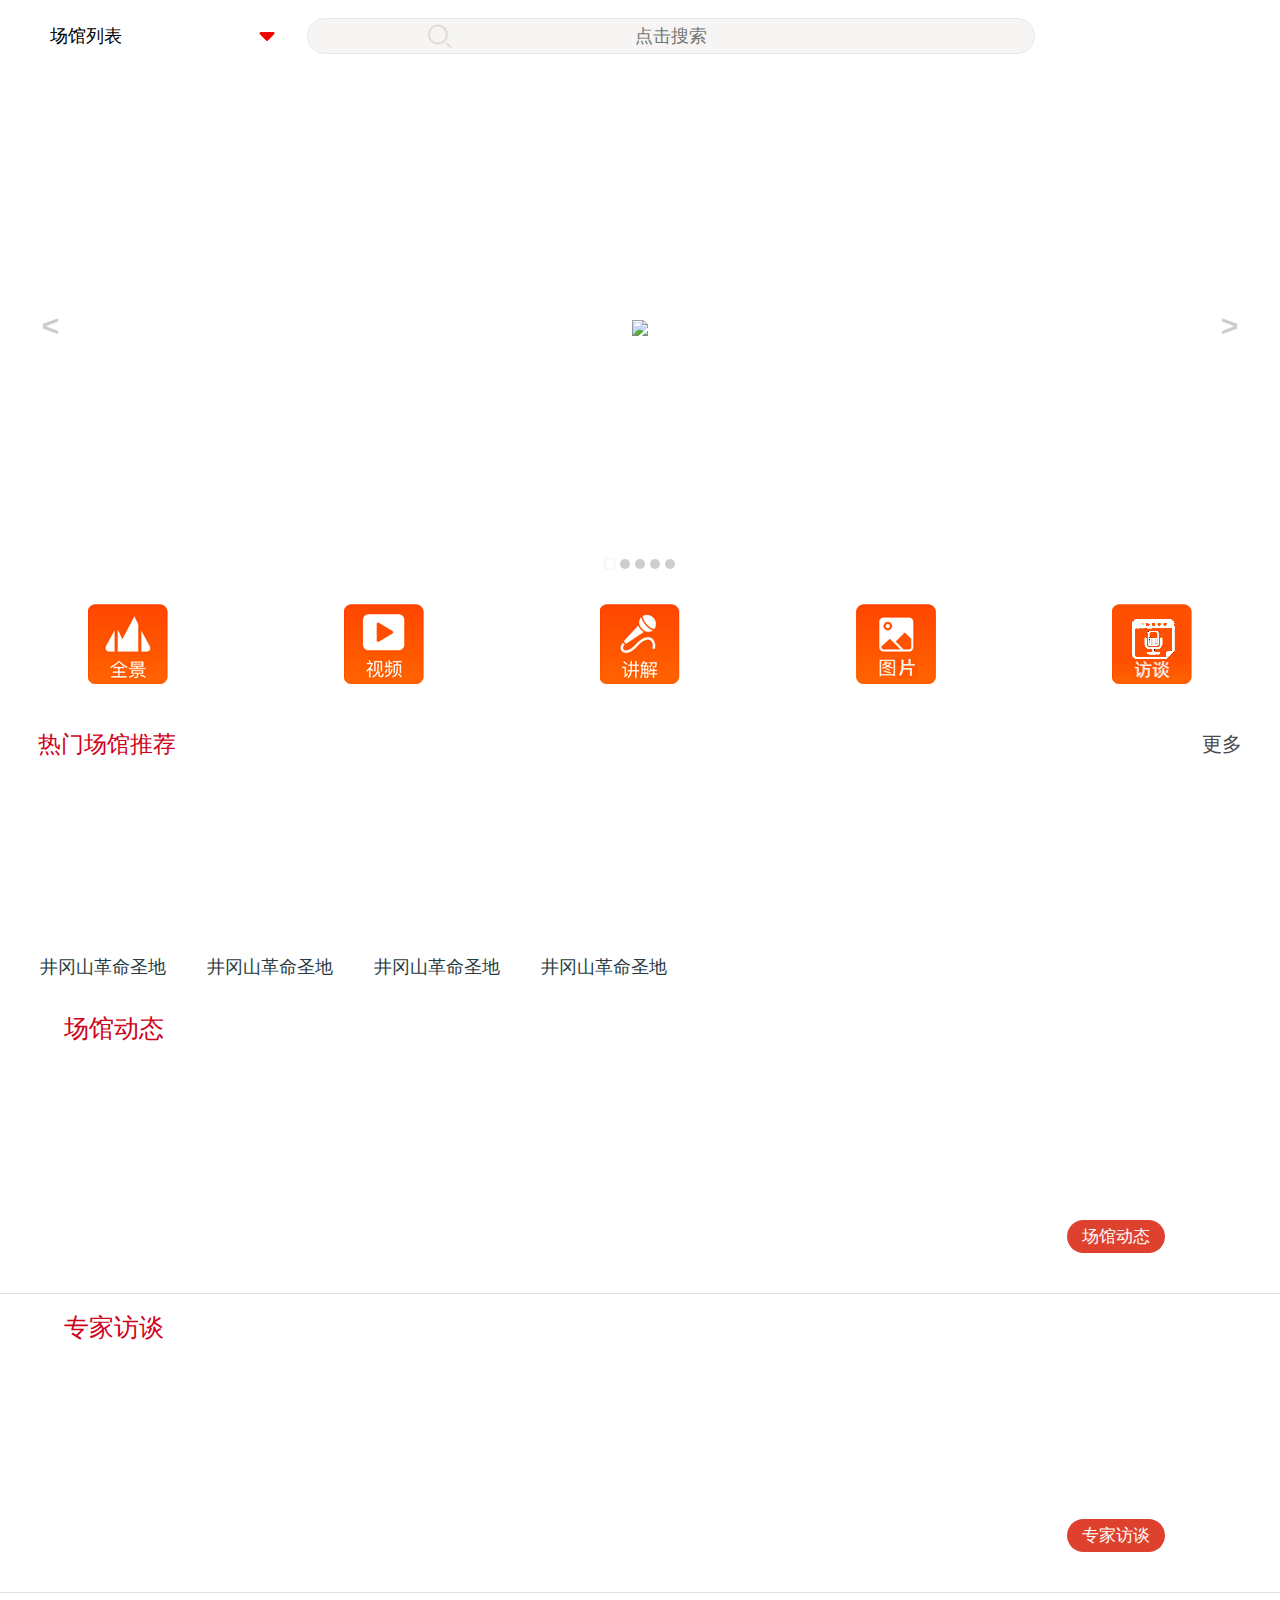
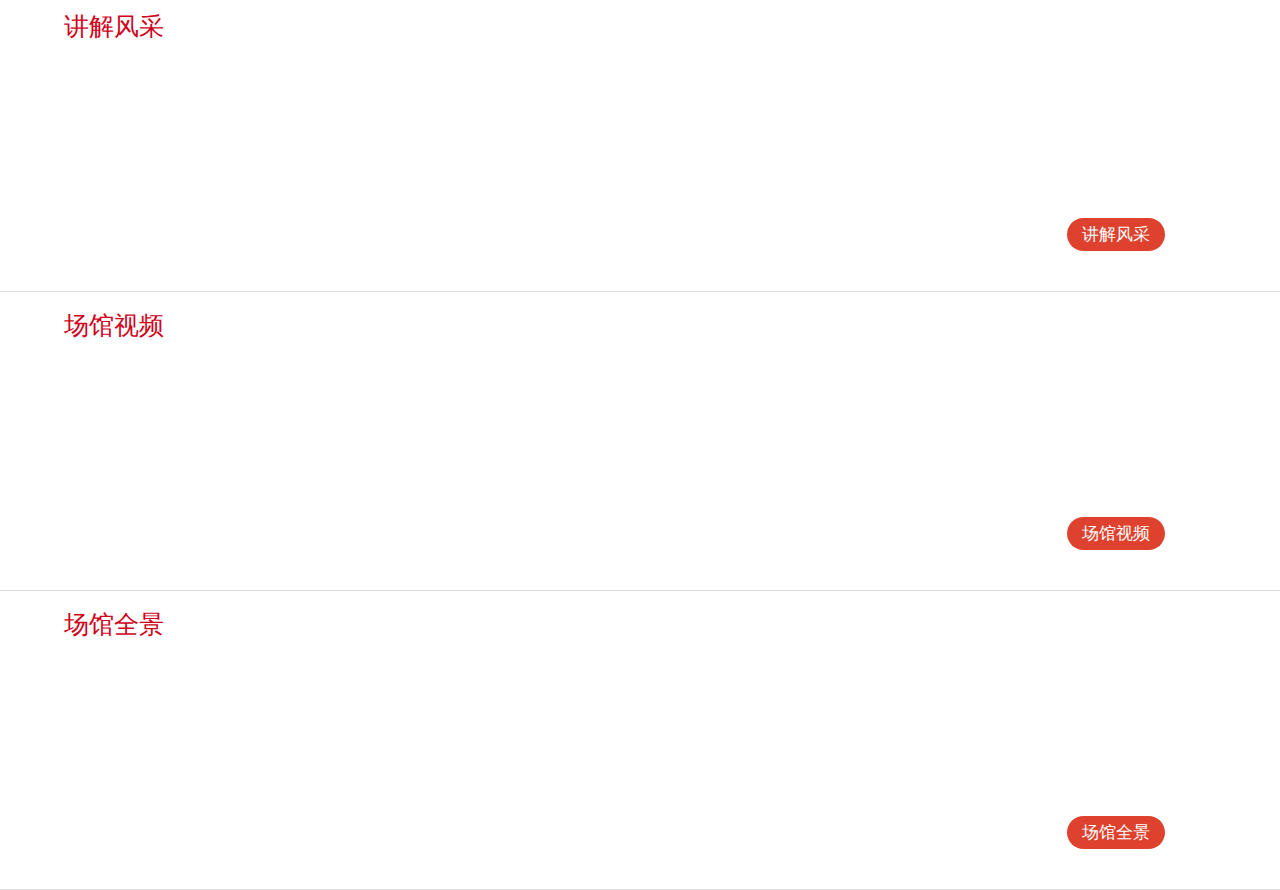
==== commit 774a5dfc: "update video" ====
--- a/view/index.html
+++ b/view/index.html
@@ -16,7 +16,14 @@
 </head>
 <body class="commonBody m6 m2 index">
 	<div class="header">
-		<select id="vue_sel" class="sle"><option value="">场馆列表</option></select>
+		<select id="item_option" class="sle">
+		<option value="">场馆列表</option>
+		<option value="">专家访谈</option>
+		<option value="">讲解风采</option>
+		<option value="">场馆视频</option>
+		<option value="">场馆图片</option>
+		<option value="">场馆全景</option>
+		</select>
 		<input id="ser_input" class="sle_input" placeholder="点击搜索" type="text" />
 	</div>
 	<div class="banner_div"> 
@@ -79,23 +86,33 @@
 		</div>
 	</div>
 	<!--  -->
-	<div class="m6_head m6_head8">
-		<span class="title1">相关机构</span>
-	</div>
-	<div class="changguan_list">
-		<div class="cg_one">
-			<div class="cg_img cg_img8" style="background:url('http://p61rqs6a4.bkt.clouddn.com/m3_1.png') no-repeat center center;background-size:cover;"></div>
-			<span class="cgpo_t">相关机构</span>
-		</div>
-	</div>
-	<!--  -->
-	<div class="m6_head m6_head1">
-		<span class="title1">越拍越红</span>
-	</div>
-	<div class="changguan_list">
-		<div class="cg_one">
-			<div class="cg_img cg_img9" style="background:url('http://p61rqs6a4.bkt.clouddn.com/m3_1.png') no-repeat center center;background-size:cover;"></div>
-			<span class="cgpo_t">越拍越红</span>
+	<div class="m6_head m6_head3">
+		<span class="title1">讲解风采</span>
+	</div>
+	<div class="changguan_list">
+		<div class="cg_one">
+			<div class="cg_img cg_img3" style="background:url('http://p61rqs6a4.bkt.clouddn.com/m3_1.png') no-repeat center center;background-size:cover;"></div>
+			<span class="cgpo_t">讲解风采</span>
+		</div>
+	</div>
+	<!--  -->
+	<div class="m6_head m6_head4">
+		<span class="title1">场馆视频</span>
+	</div>
+	<div class="changguan_list">
+		<div class="cg_one">
+			<div class="cg_img cg_img4" style="background:url('http://p61rqs6a4.bkt.clouddn.com/m3_1.png') no-repeat center center;background-size:cover;"></div>
+			<span class="cgpo_t">场馆视频</span>
+		</div>
+	</div>
+	<!--  -->
+	<div class="m6_head m6_head5">
+		<span class="title1">场馆全景</span>
+	</div>
+	<div class="changguan_list">
+		<div class="cg_one">
+			<div class="cg_img cg_img5" style="background:url('http://p61rqs6a4.bkt.clouddn.com/m3_1.png') no-repeat center center;background-size:cover;"></div>
+			<span class="cgpo_t">场馆全景</span>
 		</div>
 	</div>
 	<!--  -->
@@ -140,20 +157,45 @@
 
 	//加载页面
 	function loadPage(){
-		getVenues();//获取场馆列表
+		//getVenues();//获取场馆列表
 		getHotVenue();//获取热门场馆列表
 		//getvenueother(1);//摄影
-		getvenueother(2);//访谈
+		getvenueother(2);//专家访谈
+		getvenueother(3);//讲解风采
+		getvenueother(4);//场馆视频
+		getvenueother(5);//全景		
 		getvenueother(7);//动态
-		getvenueother(8);//机构
-		getvenueother(9);//越拍越红
+		//getvenueother(8);//机构
+		//getvenueother(9);//越拍越红
 	}
 
 	//搜索框输入
-	$('#ser_input').keyup(function(){
-		var _val = $(this).val() || '';
+	$('#ser_input').focus(function(){
+		//var _val = $(this).val() || '';
 		//if(_val == ''){return false;}
-		getVenues(_val);
+		//getVenues(_val);
+		var inputValue=$('#item_option option:selected').text()||'';//选中的值
+		console.log("输入值为"+inputValue);
+		if("场馆列表"==inputValue){
+			//todo 场馆列表
+			location.href="mobile5.html?p=index";//id传空 说明主页过去的
+		}else if("专家访谈"==inputValue){
+			location.href="mobile3.html?id="+'index'+'&p=2';//id传空 说明主页过去的
+		}else if("讲解风采"==inputValue){
+		location.href="mobile3.html?id="+'index'+'&p=3';//id传空 说明主页过去的
+		}else if("场馆视频"==inputValue){
+		location.href="mobile3.html?id="+'index'+'&p=4';//id传空 说明主页过去的
+		}else if("场馆图片"==inputValue){
+		location.href="mobile3.html?id="+'index'+'&p=1';//id传空 说明主页过去的
+		}else if("场馆全景"==inputValue){
+		location.href="mobile3.html?id="+'index'+'&p=5';//id传空 说明主页过去的
+		}else if("相关机构"==inputValue){
+			
+		}else if("越拍越红"==inputValue){
+		location.href="mobile3.html?id="+'index'+'&p=9';//id传空 说明主页过去的
+		}else if("红色研学"==inputValue){
+		
+		}
 	
 	});
 	
--- a/public/css/common.css
+++ b/public/css/common.css
@@ -139,6 +139,13 @@
 .index .intr_ul li .tt{color:#283B42;text-overflow:ellipsis;font-size:18px;display:inline-block;width:100%;overflow:hidden;text-align:center;}
 
 
+.video-js .vjs-tech {
+    position: absolute;
+    top: 0;
+    left: 0;
+    width: 100%;
+    height: 100%;
+}
 
 
 
@@ -157,4 +164,3 @@
 
 
 
-
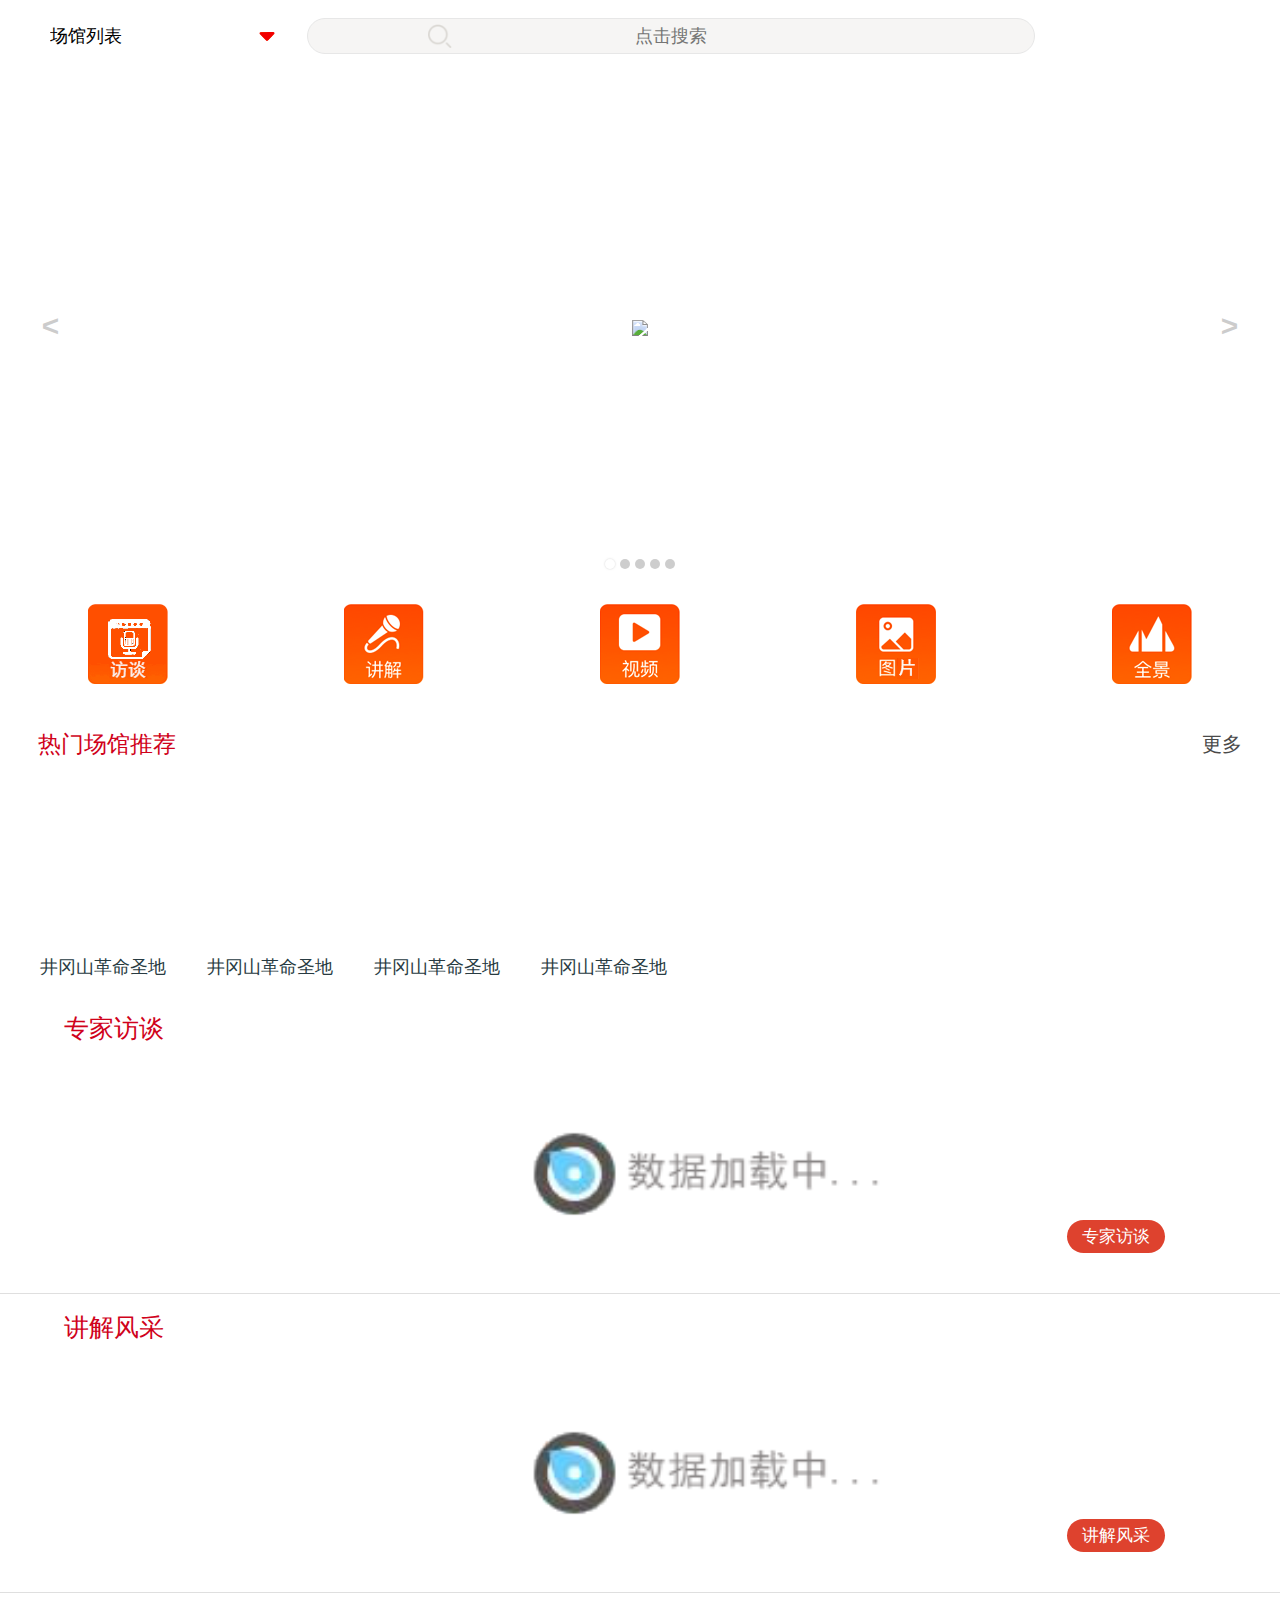
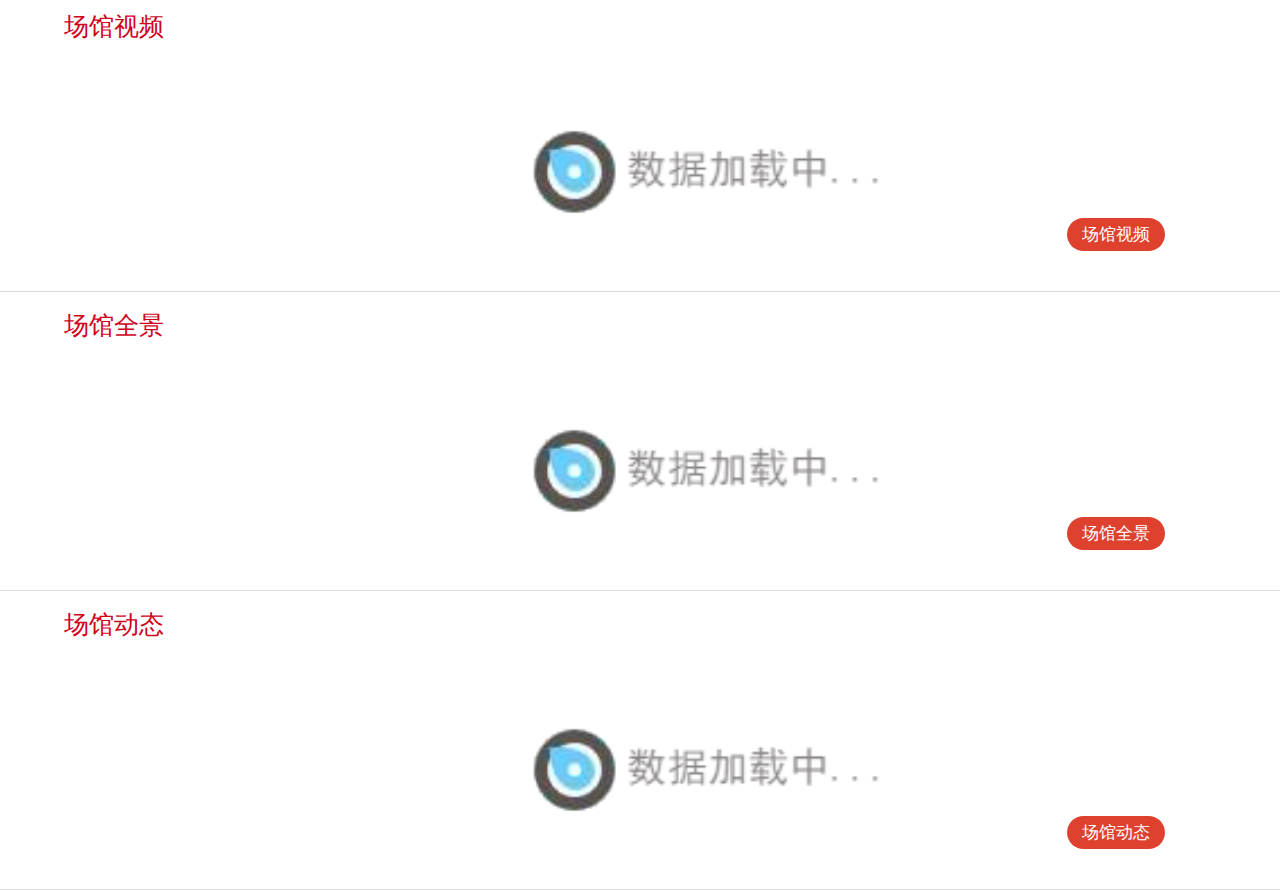
==== commit 0d5773b8: "update video" ====
--- a/view/index.html
+++ b/view/index.html
@@ -48,11 +48,12 @@
 		  </figure>
 	</div>
 	<ul class="for_ul">
-		<li><a href="javascript:;" art='5' class="aimg aimg3"></a></li>
-		<li><a href="javascript:;" art='4' class="aimg aimg2"></a></li>
-		<li><a href="javascript:;" art='3' class="aimg aimg4"></a></li>
-		<li><a href="javascript:;" art='1' class="aimg aimg1"></a></li>
-		<li><a href="javascript:;" art='2' class="aimg aimg5"></a></li>
+		<li><a href="javascript:;" art='2' class="aimg aimg5"></a></li><!--访谈-->
+		<li><a href="javascript:;" art='3' class="aimg aimg4"></a></li><!--讲解-->	
+		<li><a href="javascript:;" art='4' class="aimg aimg2"></a></li><!--视频-->			
+		<li><a href="javascript:;" art='1' class="aimg aimg1"></a></li><!--图片-->
+		<li><a href="javascript:;" art='5' class="aimg aimg3"></a></li><!--全景-->
+
 	</ul>
 	<div class="intr_div">
 		<h4 class="intr_t">热门场馆推荐<a href="mobile5.html?p=index" class="inmore">更多</a></h4>
@@ -65,56 +66,61 @@
 		</ul>
 		</div>
 	</div>
+		<!--  -->
+
+	<div class="m6_head m6_head2">
+		<span class="title1">专家访谈</span>
+	</div>
+	<div class="changguan_list">
+		<div class="cg_one">
+			<div class="cg_img cg_img2" style="background:url('../public/img/loading.png') no-repeat center center;background-size:cover;"></div>
+			<span class="cgpo_t">专家访谈</span>
+		</div>
+	</div>
+		<!--  -->
+	<div class="m6_head m6_head3">
+		<span class="title1">讲解风采</span>
+	</div>
+	<div class="changguan_list">
+		<div class="cg_one">
+			<div class="cg_img cg_img3" style="background:url('../public/img/loading.png') no-repeat center center;background-size:cover;"></div>
+			<span class="cgpo_t">讲解风采</span>
+		</div>
+	</div>
+	<!--  -->
+	<div class="m6_head m6_head4">
+		<span class="title1">场馆视频</span>
+	</div>
+	<div class="changguan_list">
+		<div class="cg_one">
+			<div class="cg_img cg_img4" style="background:url('../public/img/loading.png') no-repeat center center;background-size:cover;"></div>
+			<span class="cgpo_t">场馆视频</span>
+		</div>
+	</div>
+	<!--  -->
+	<div class="m6_head m6_head5">
+		<span class="title1">场馆全景</span>
+	</div>
+	<div class="changguan_list">
+		<div class="cg_one">
+			<div class="cg_img cg_img5" style="background:url('../public/img/loading.png') no-repeat center center;background-size:cover;"></div>
+			<span class="cgpo_t">场馆全景</span>
+		</div>
+	</div>
 	<!--  -->
 	<div class="m6_head m6_head7">
 		<span class="title1">场馆动态</span>
 	</div>
 	<div class="changguan_list">
 		<div class="cg_one">
-			<div class="cg_img cg_img7" style="background:url('http://p61rqs6a4.bkt.clouddn.com/m3_1.png') no-repeat center center;background-size:cover;"></div>
+			<div class="cg_img cg_img7" style="background:url('../public/img/loading.png') no-repeat center center;background-size:cover;"></div>
 			<span class="cgpo_t">场馆动态</span>
 		</div>
 	</div>
-	<!--  -->
-	<div class="m6_head m6_head2">
-		<span class="title1">专家访谈</span>
-	</div>
-	<div class="changguan_list">
-		<div class="cg_one">
-			<div class="cg_img cg_img2" style="background:url('http://p61rqs6a4.bkt.clouddn.com/m3_1.png') no-repeat center center;background-size:cover;"></div>
-			<span class="cgpo_t">专家访谈</span>
-		</div>
-	</div>
-	<!--  -->
-	<div class="m6_head m6_head3">
-		<span class="title1">讲解风采</span>
-	</div>
-	<div class="changguan_list">
-		<div class="cg_one">
-			<div class="cg_img cg_img3" style="background:url('http://p61rqs6a4.bkt.clouddn.com/m3_1.png') no-repeat center center;background-size:cover;"></div>
-			<span class="cgpo_t">讲解风采</span>
-		</div>
-	</div>
-	<!--  -->
-	<div class="m6_head m6_head4">
-		<span class="title1">场馆视频</span>
-	</div>
-	<div class="changguan_list">
-		<div class="cg_one">
-			<div class="cg_img cg_img4" style="background:url('http://p61rqs6a4.bkt.clouddn.com/m3_1.png') no-repeat center center;background-size:cover;"></div>
-			<span class="cgpo_t">场馆视频</span>
-		</div>
-	</div>
-	<!--  -->
-	<div class="m6_head m6_head5">
-		<span class="title1">场馆全景</span>
-	</div>
-	<div class="changguan_list">
-		<div class="cg_one">
-			<div class="cg_img cg_img5" style="background:url('http://p61rqs6a4.bkt.clouddn.com/m3_1.png') no-repeat center center;background-size:cover;"></div>
-			<span class="cgpo_t">场馆全景</span>
-		</div>
-	</div>
+
+
+	
+
 	<!--  -->
 	
 	<script type="text/javascript" src="../public/libs/jquery.min.js"></script>
@@ -284,7 +290,7 @@
 							var d = data[i] || '';
 							var id = d.id || '';
 							var name = d.name || '';
-							var image_url = d.image_url || '../public/img/no.jpg';
+							var image_url = d.image_url || '../public/img/loading.png';
 							html+='<li onclick="gourl(\''+id+'\')"><i style="background:url('+image_url+') no-repeat center center;background-size:cover;"></i><br/><span class="tt">'+name+'</span></li>';
 						}
 						var _w = count*$('#intr_list li').width()+180;
@@ -337,12 +343,12 @@
 					if(count > 0){
 						var data = data.results || [];
 						var html = '';
-						var img = '../public/img/no.jpg';
+						var img = '../public/img/loading.png';
 						for(var i=0,len=data.length;i<len;i++){
 							var d = data[i] || '';
 							var id = d.id || '';
-							var image_url = d.image_url || '../public/img/no.jpg';
-							var image_min_url = d.image_min_url || '../public/img/no.jpg';
+							var image_url = d.image_url || '../public/img/loading.png';
+							var image_min_url = d.image_min_url || '../public/img/loading.png';
 							if(i==0){img = image_url}//获取第一张照片
 							if(n==1 && i==0){img = image_min_url}//获取第一张照片
 						}
--- a/public/css/common.css
+++ b/public/css/common.css
@@ -164,3 +164,5 @@
 
 
 
+
+
